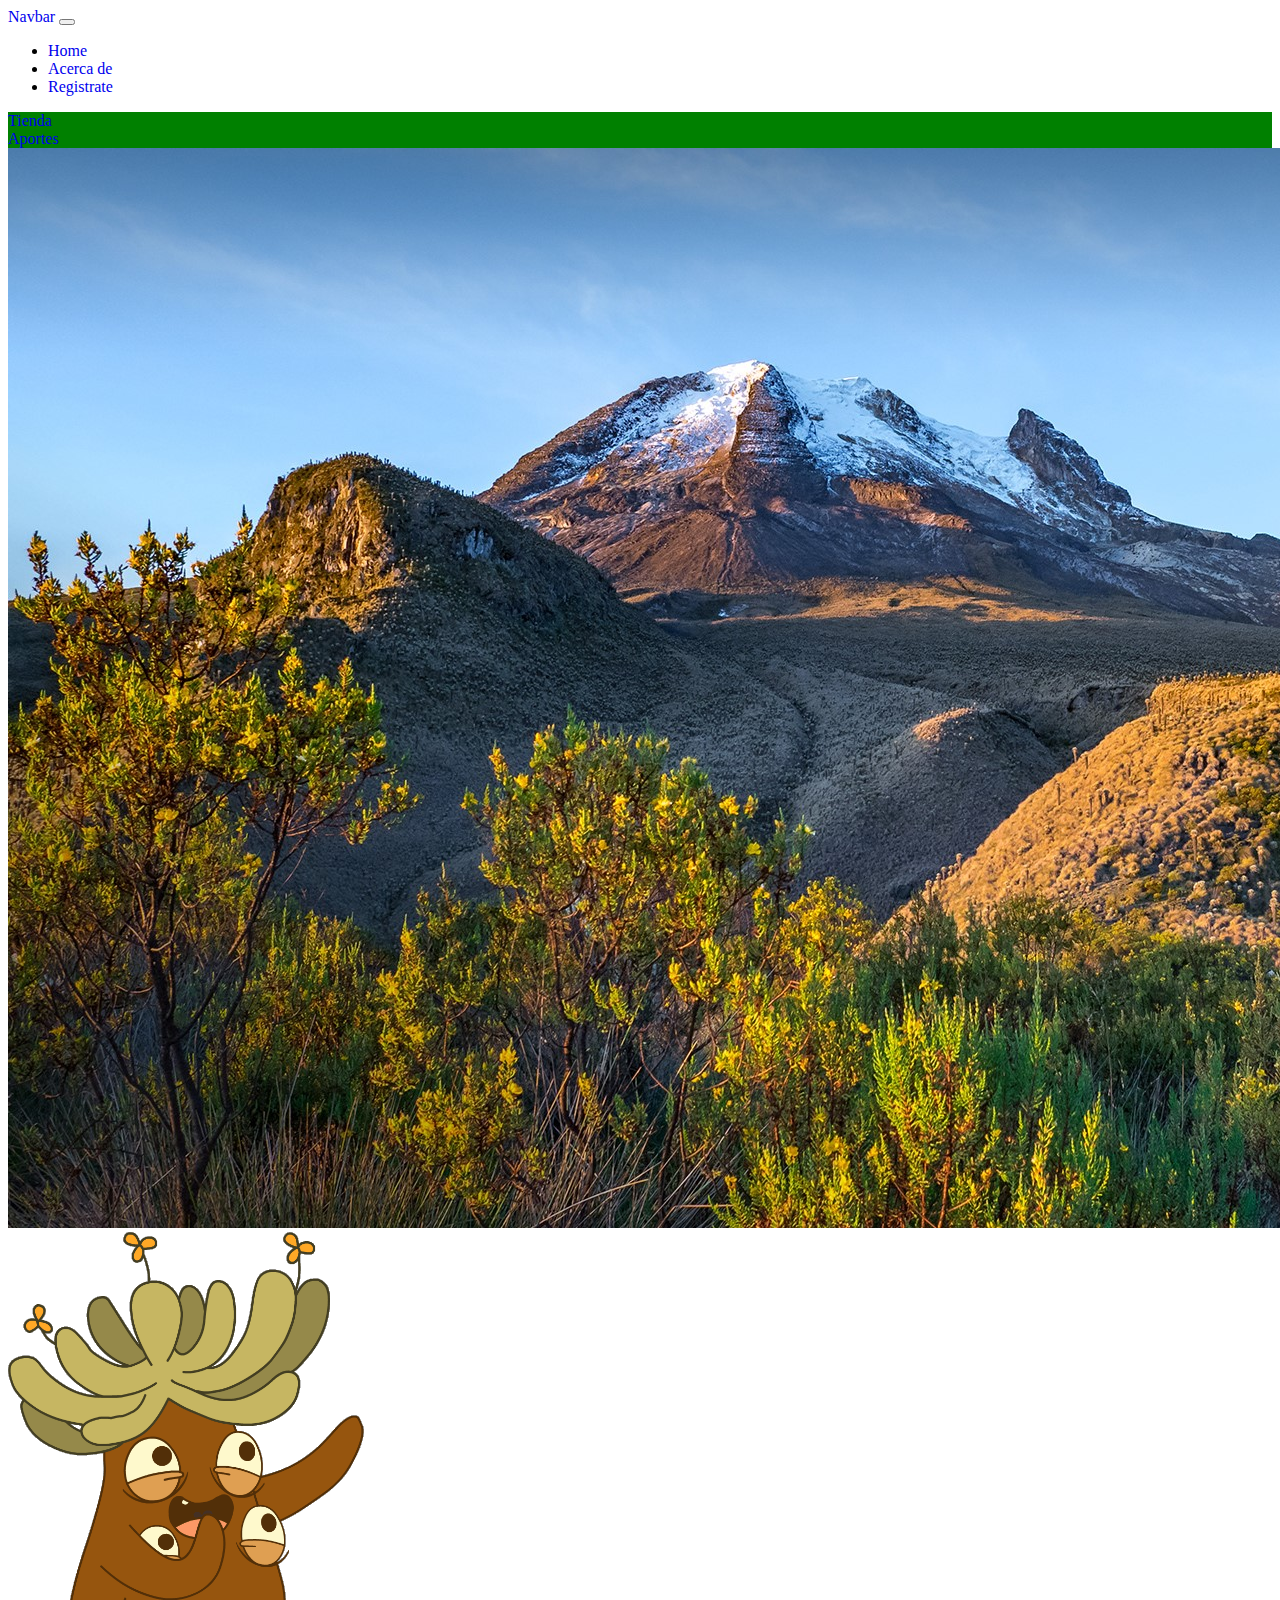
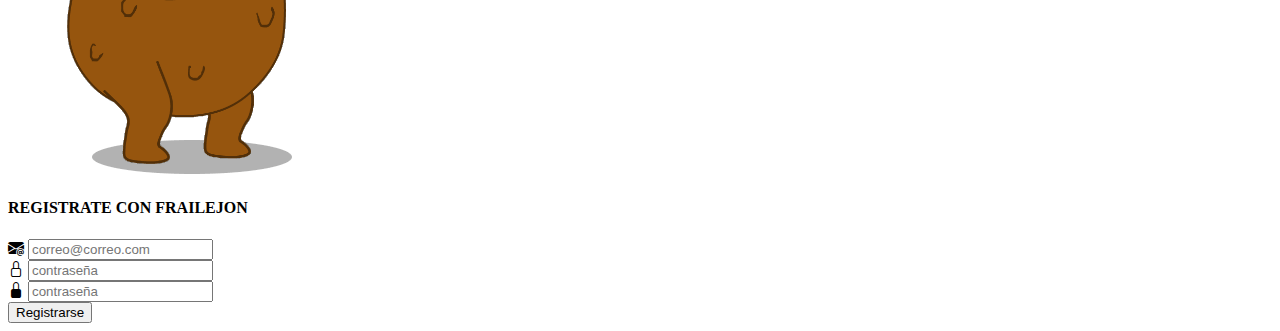
==== index.html @ b861516d "se crea proyecto" ====
<!DOCTYPE html>
<html lang="en">
  <head>
    <meta charset="UTF-8" />
    <meta name="viewport" content="width=device-width, initial-scale=1.0" />
    <title>Frailejon</title>
    <link
      href="https://cdn.jsdelivr.net/npm/bootstrap@5.3.2/dist/css/bootstrap.min.css"
      rel="stylesheet"
      integrity="sha384-T3c6CoIi6uLrA9TneNEoa7RxnatzjcDSCmG1MXxSR1GAsXEV/Dwwykc2MPK8M2HN"
      crossorigin="anonymous"
    />
    <link rel="stylesheet" href="./assets/styles/estilos.css">
    <link rel="stylesheet" href="https://cdn.jsdelivr.net/npm/bootstrap-icons@1.11.3/font/bootstrap-icons.min.css">
  </head>
  <body>
    <header>
      <nav class="navbar navbar-expand-lg fondomenu">
        <div class="container-fluid">
          <a class="navbar-brand" href="#">Navbar</a>
          <button
            class="navbar-toggler"
            type="button"
            data-bs-toggle="collapse"
            data-bs-target="#navbarNav"
            aria-controls="navbarNav"
            aria-expanded="false"
            aria-label="Toggle navigation"
          >
            <span class="navbar-toggler-icon"></span>
          </button>
          <div class="collapse navbar-collapse" id="navbarNav">
            <ul class="navbar-nav">
              <li class="nav-item">
                <a class="nav-link active" aria-current="page" href="#">Home</a>
              </li>
              <li class="nav-item">
                <a class="nav-link" href="#">Acerca de</a>
              </li>
              <li class="nav-item">
                <a class="nav-link" href="#">Registrate</a>
              </li>
              
            </ul>
          </div>
        </div>
      </nav>
    </header>
    <main>
        <section class="container-fluid">
            <div class="row text-center justify-content-center fondomenu2 p-5">
                <div class="col-6">
                    <a href="#"class="text-white border p-3">Tienda</a>
                </div>
                <div class="col-6">
                    <a href="#"class="text-white border p-3">Aportes</a>
                </div>
            </div>
        </section>
        <section class="container">
            <div class="row mt-5">
                <div class="col-12">
                    <img src="./assets/img/frailejon 2.jpg" alt="img" class="img-fluid mx-auto d-block">

                </div>

            </div>
            
        </section>
        <section class="container">
            <div class="row my-5 text-center justify-content-center">
                <div class="col-2">
                    <img src="./assets/img/Frailejon 3.png" alt="frailejon" class="img-fluid w100">
                </div>
                <div class="col-6">
                    <h4>REGISTRATE CON FRAILEJON</h4>
                    <form>
                        <div class="input-group mb-3">
                            <span class="input-group-text"><i class="bi bi-envelope-at-fill"></i></span>
                            <input type="email" class="form-control" placeholder="correo@correo.com">
                          </div>

                          <div class="input-group mb-3">
                            <span class="input-group-text"><i class="bi bi-lock"></i></span>
                            <input type="password" class="form-control" placeholder="contraseña">
                          </div>

                          <div class="input-group mb-3">
                            <span class="input-group-text"><i class="bi bi-lock-fill"></i></span>
                            <input type="password" class="form-control" placeholder="contraseña">
                          </div>
                          <button type="submit" class="btn btn-success">Registrarse</button>
                          
                    </form>
                </div>

            </div>

        </section>

    </main>
    <script
      src="https://cdn.jsdelivr.net/npm/bootstrap@5.3.2/dist/js/bootstrap.bundle.min.js"
      integrity="sha384-C6RzsynM9kWDrMNeT87bh95OGNyZPhcTNXj1NW7RuBCsyN/o0jlpcV8Qyq46cDfL"
      crossorigin="anonymous"
    ></script>
  </body>
</html>
---- assets/styles/estilos.css ----
.fondomenu{
    background-color: white;
}
.fondomenu2{
    background-color: green;
}
a{
    text-decoration: none;
}
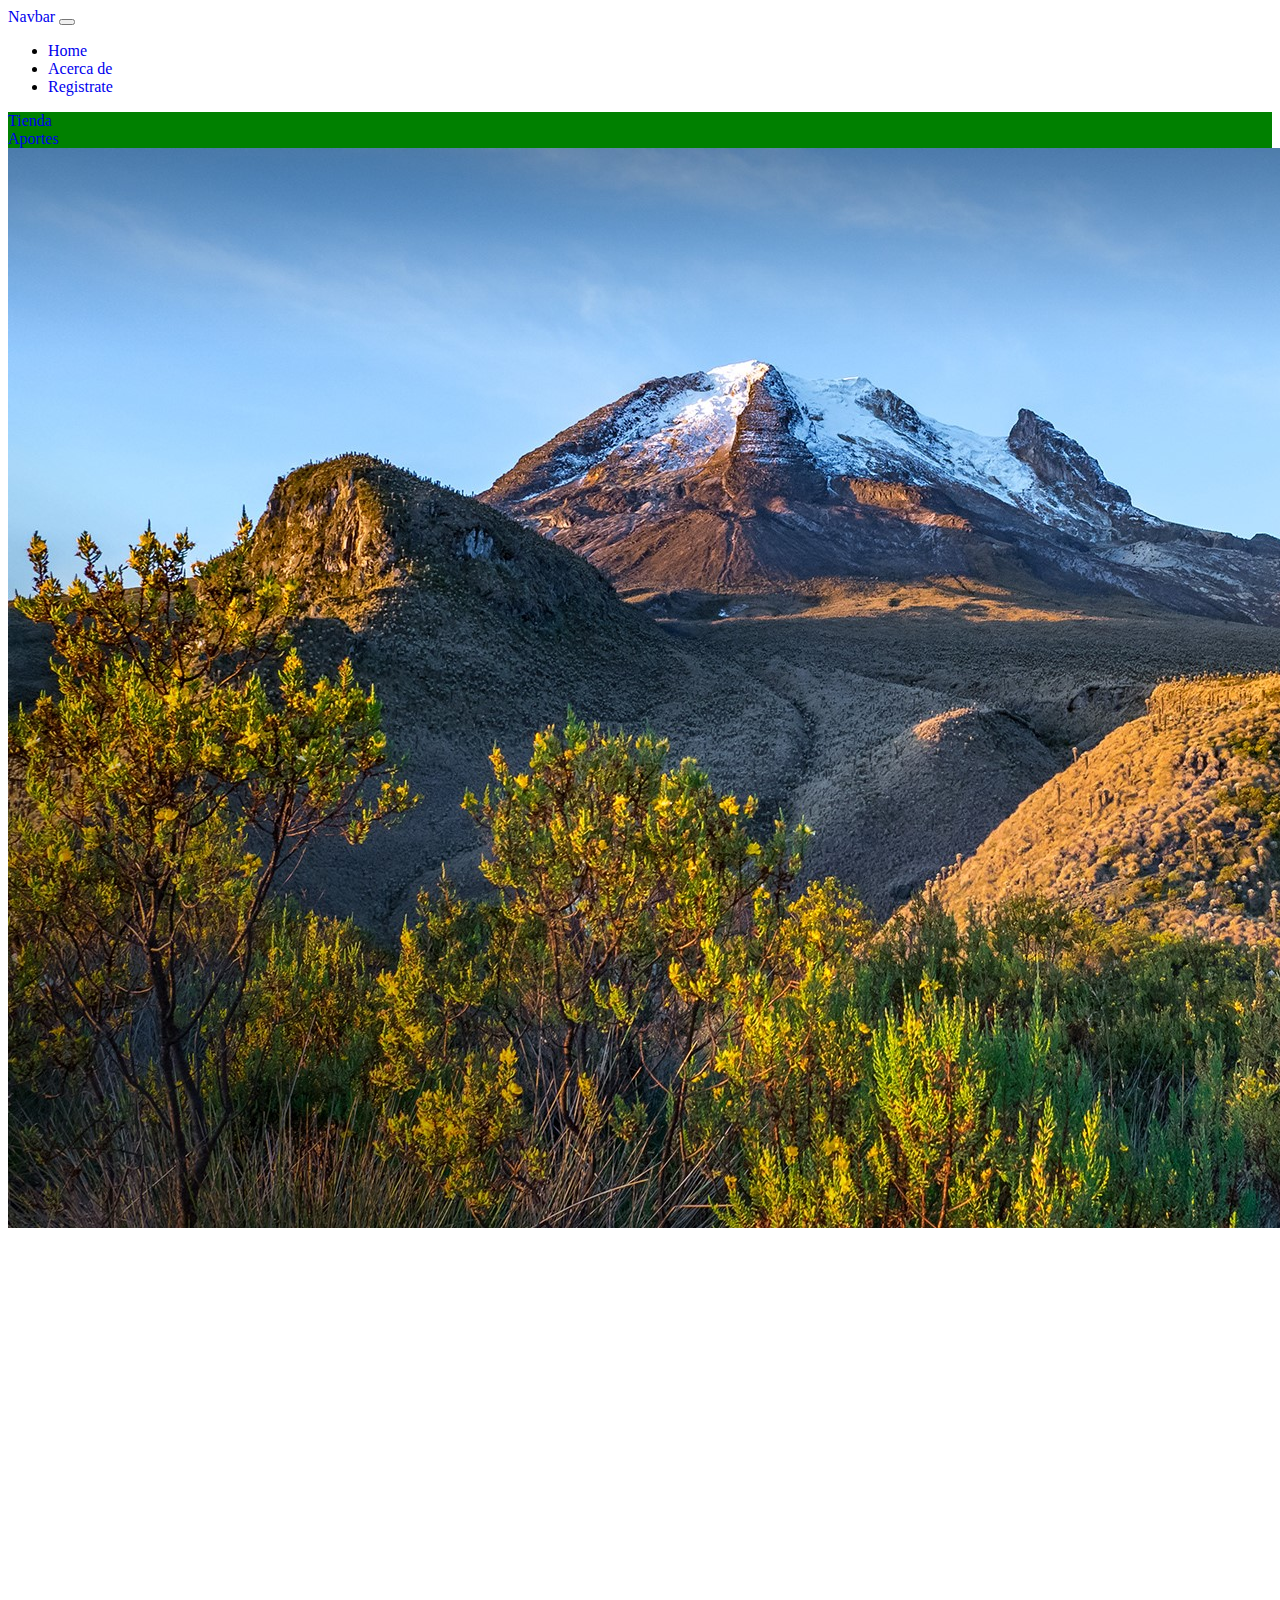
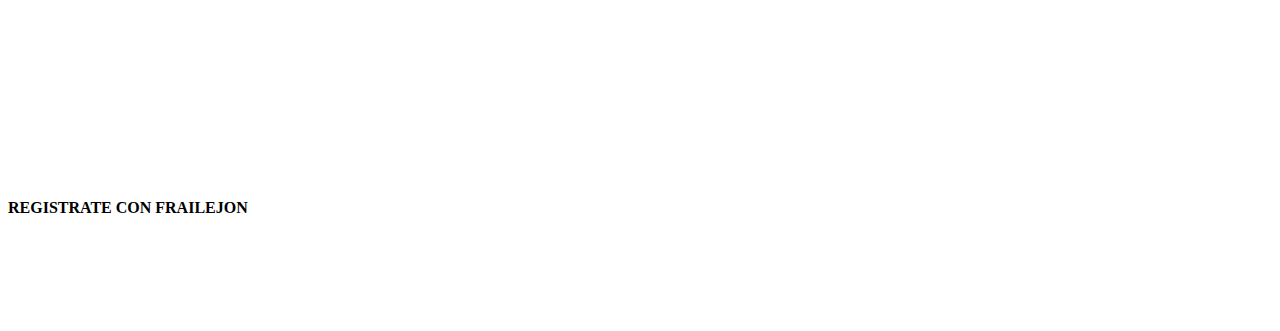
==== commit 302f885a: "animacion" ====
--- a/index.html
+++ b/index.html
@@ -1,5 +1,9 @@
 <!DOCTYPE html>
 <html lang="en">
+  <link
+    rel="stylesheet"
+    href="https://cdnjs.cloudflare.com/ajax/libs/animate.css/4.1.1/animate.min.css"
+  />
   <head>
     <meta charset="UTF-8" />
     <meta name="viewport" content="width=device-width, initial-scale=1.0" />
@@ -70,11 +74,11 @@
         <section class="container">
             <div class="row my-5 text-center justify-content-center">
                 <div class="col-2">
-                    <img src="./assets/img/Frailejon 3.png" alt="frailejon" class="img-fluid w100">
+                    <img src="./assets/img/Frailejon 3.png" alt="frailejon" class="img-fluid w-100 wow animate__animated animate animate__backInLeft animate__slower">
                 </div>
                 <div class="col-6">
                     <h4>REGISTRATE CON FRAILEJON</h4>
-                    <form>
+                    <form class="wow animate__animated animate animate__backInRight animate__slower">
                         <div class="input-group mb-3">
                             <span class="input-group-text"><i class="bi bi-envelope-at-fill"></i></span>
                             <input type="email" class="form-control" placeholder="correo@correo.com">
@@ -104,5 +108,9 @@
       integrity="sha384-C6RzsynM9kWDrMNeT87bh95OGNyZPhcTNXj1NW7RuBCsyN/o0jlpcV8Qyq46cDfL"
       crossorigin="anonymous"
     ></script>
+    <script src="./src/controllers/wow.min.js"></script>
+    <script>
+      new WOW().init();
+      </script>
   </body>
 </html>
--- a/assets/styles/estilos.css
+++ b/assets/styles/estilos.css
@@ -6,4 +6,8 @@
 }
 a{
     text-decoration: none;
+}
+
+.fondomenu3{
+    background-color:lightseagreen ;
 }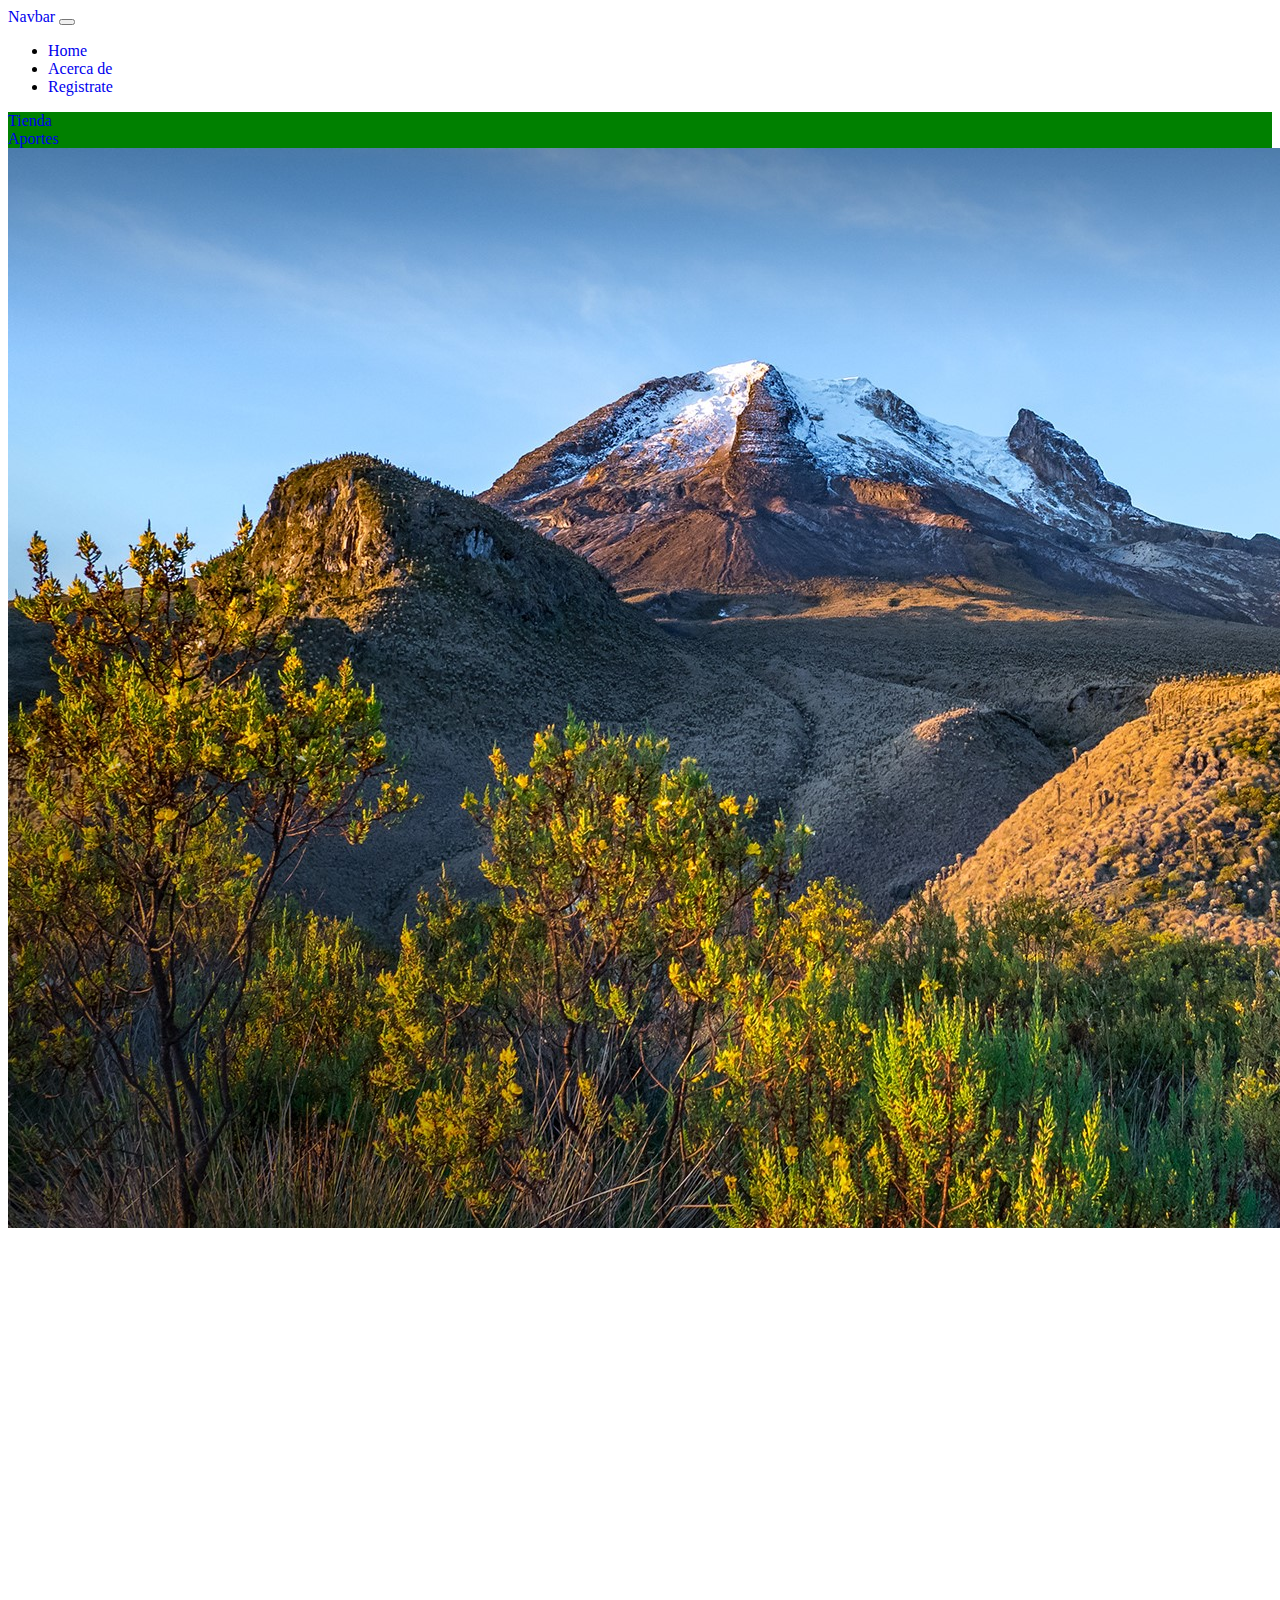
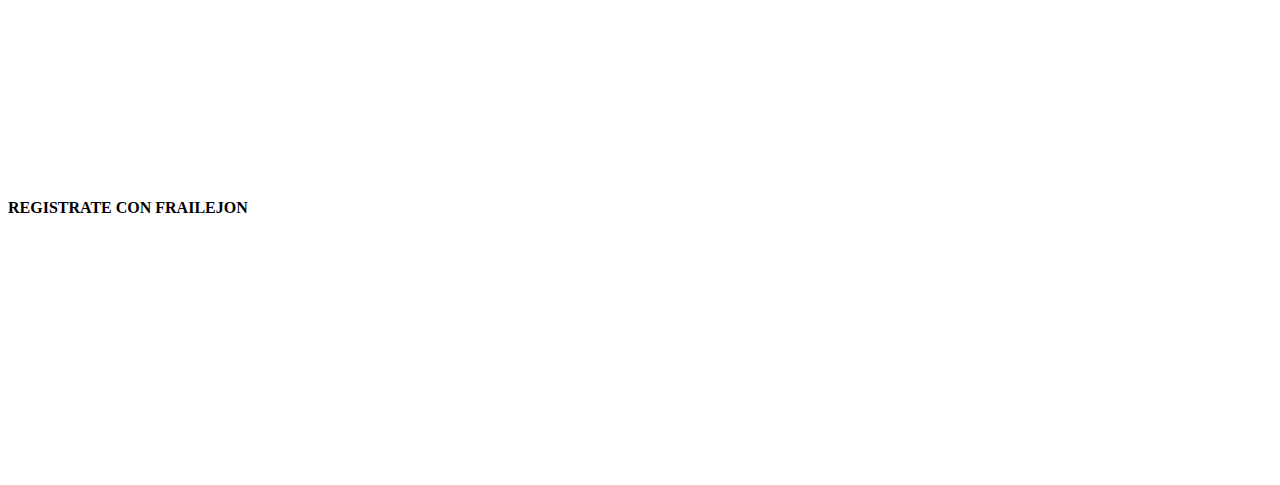
==== commit 0396af15: "aportes frailejon html" ====
--- a/index.html
+++ b/index.html
@@ -101,6 +101,9 @@
             </div>
 
         </section>
+        <section>
+          <video src="./assets/video/video.mp4" muted autoplay loop class="w-100 mt-5 h-100"></video>
+        </section>
 
     </main>
     <script
